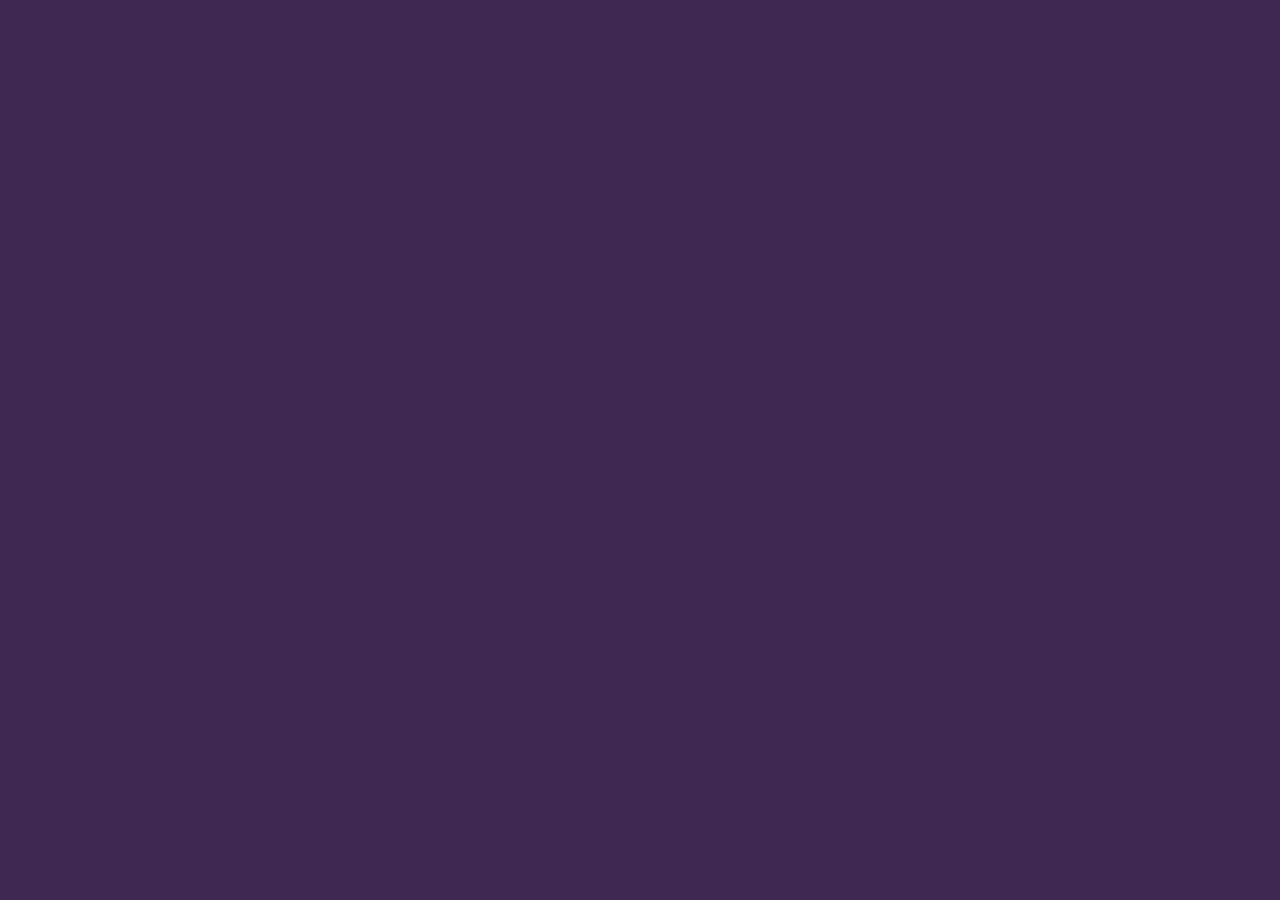
==== projects/dragon_calc.html @ d922fbf3 "starting dragon calculator" ====
<!DOCTYPE html>
<html lang="en">
<head>
    <meta charset="UTF-8">
    <meta name="viewport" content="width=device-width, initial-scale=1.0">
    <title>Dragon Calculator</title>
    <link rel="stylesheet" href="../css/dragon_calc.css">
</head>
<body>
    <header></header>
    <main></main>
</body>
</html>
---- css/dragon_calc.css ----
body{
    background-color: rgb(63, 40, 82); 
}
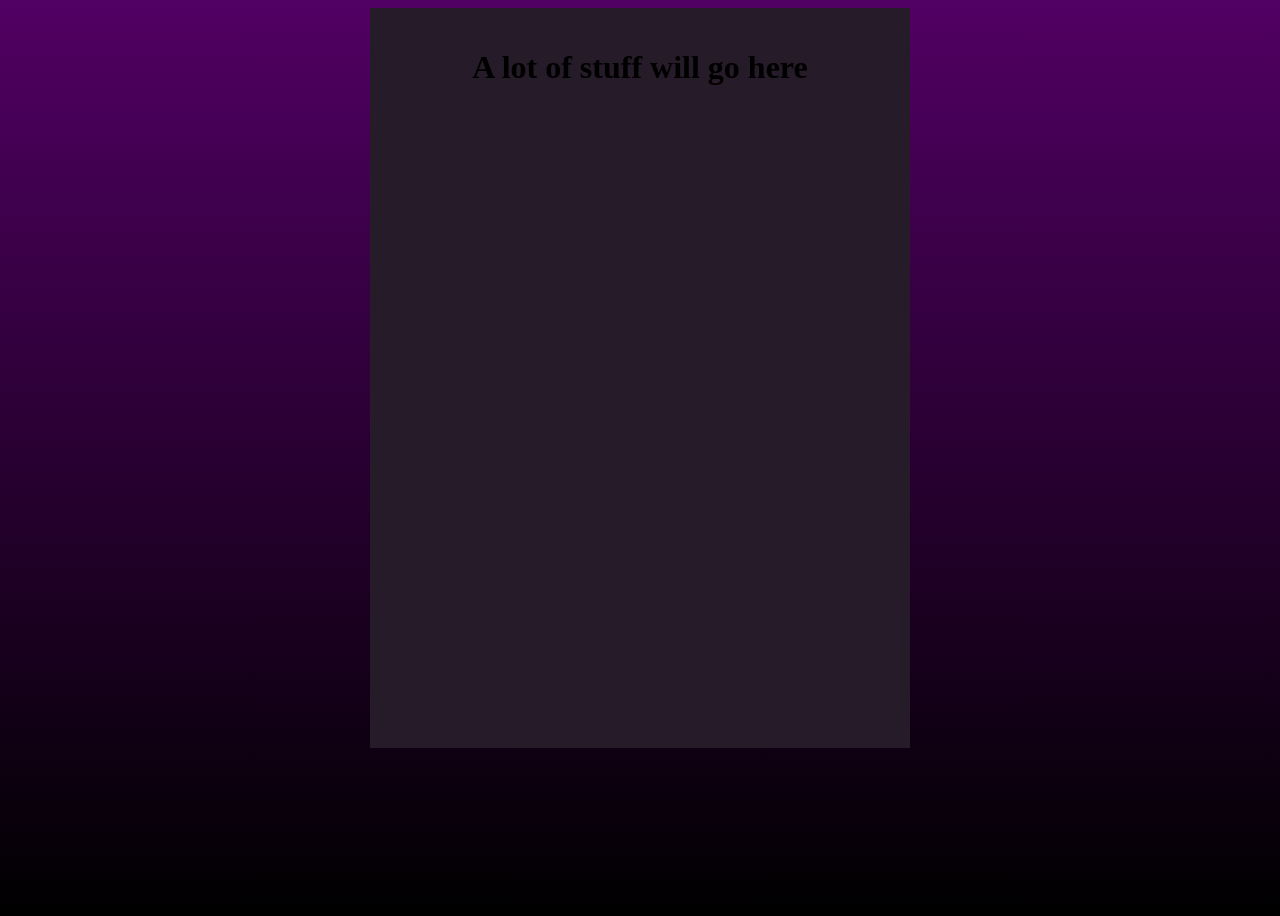
==== commit 316be1ed: "home screen kinda done (it looks bad tho)" ====
--- a/projects/dragon_calc.html
+++ b/projects/dragon_calc.html
@@ -7,7 +7,10 @@
     <link rel="stylesheet" href="../css/dragon_calc.css">
 </head>
 <body>
-    <header></header>
-    <main></main>
+    <main>
+        <div class="background">
+            <h1>A lot of stuff will go here</h1>
+        </div>
+    </main>
 </body>
 </html>
--- a/css/dragon_calc.css
+++ b/css/dragon_calc.css
@@ -1,3 +1,96 @@
 body{
-    background-color: rgb(63, 40, 82); 
-}+    background-color: #510063;
+    background: linear-gradient(180deg,rgba(81, 0, 99, 1) 0%, rgba(0, 0, 0, 1) 100%, rgba(0, 0, 0, 1) 100%);
+    background-size: cover;
+    background-repeat: no-repeat;
+    min-height: 100vh;
+}
+
+
+
+/*********************Home Screen*********************/
+
+header{
+    margin: 0px auto;
+    width: 50%;
+    padding-top: 12rem;
+}
+
+.logo{
+    margin: 0px auto;
+    width: 80%;
+    padding: 0px;
+}
+
+.logo img{
+    max-width: 100%;
+}
+
+.title {
+    text-align:center;
+    color:#510063;
+    padding: 0.5px;
+    margin: 0px auto;
+  font-family: "Metamorphous", serif;
+  font-weight: 400;
+  font-style: normal;
+    font-size: 1rem;
+    background-color: grey;
+    border-radius: 100%;
+    max-width: 15%;
+    box-shadow: 0 0 10px 5px rgba(128, 128, 128, 0.5);
+}
+
+a {
+    text-decoration: none;
+    color: inherit;
+}
+
+@keyframes floatY {
+    0% { transform: translateY(0); }
+    50% { transform: translateY(-10px); }
+    100% { transform: translateY(0); }
+}
+
+.logo, .title {
+    animation: floatY 2s ease-in-out infinite;
+    will-change: transform;
+}
+
+.logo:hover, .logo:focus, .title:hover, .title:focus {
+    animation-play-state: paused;
+}
+
+.title:hover{
+    cursor: pointer;
+    color: #d1d1d1;
+    width: 20%;
+}
+
+
+@media (prefers-reduced-motion: reduce) {
+    .logo, .title {
+        animation: none;
+        transition: none;
+    }
+}
+
+/*********************Calculator*********************/
+
+.background{
+    background-color: #261b28;
+    width: 500px;
+    height: 700px;
+    margin: 0px auto;
+    text-align: center;
+    padding: 20px;
+}
+
+/*********************FONTS*********************/
+.metamorphous-regular {
+  font-family: "Metamorphous", serif;
+  font-weight: 400;
+  font-style: normal;
+}
+
+
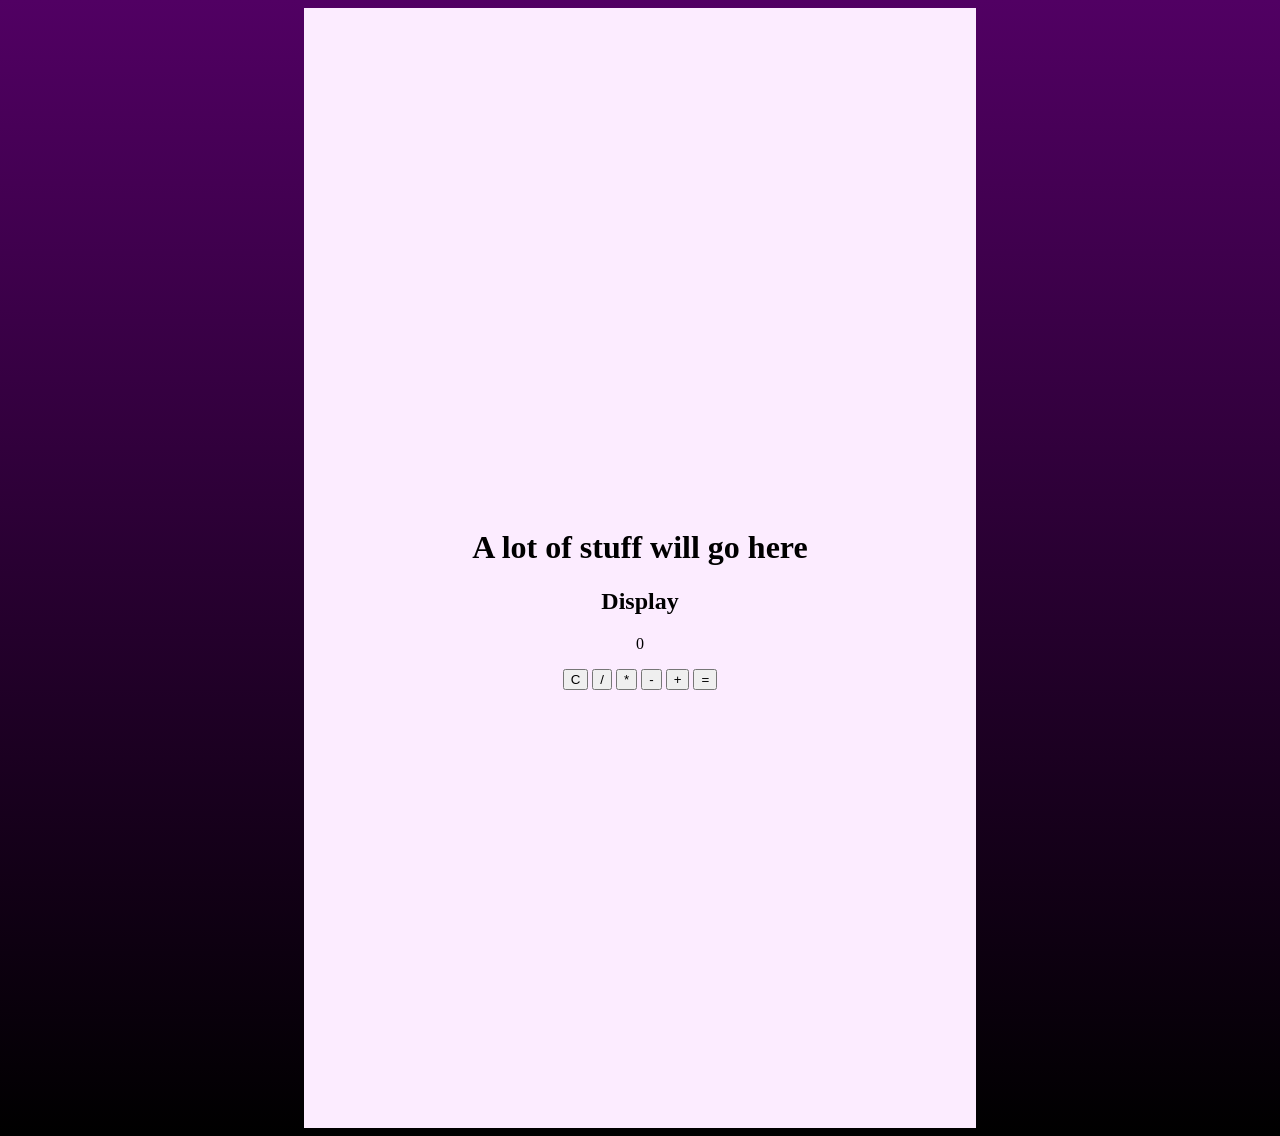
==== commit 0e350548: "Im so bored" ====
--- a/projects/dragon_calc.html
+++ b/projects/dragon_calc.html
@@ -10,7 +10,21 @@
     <main>
         <div class="background">
             <h1>A lot of stuff will go here</h1>
+            <h2>Display</h2>
+            <div class="display">
+                <p id="display-text">0</p>
+            </div>
+            <div id="buttons">
+                <button id="clear">C</button>
+                <button id="divide">/</button>
+                <button id="multiply">*</button>
+                <button id="subtract">-</button>
+                <button id="add">+</button>
+                <button id="equals">=</button>
+            </div>
+
         </div>
     </main>
+<script src="../javascript/dragon_calc.js"></script>
 </body>
 </html>
--- a/css/dragon_calc.css
+++ b/css/dragon_calc.css
@@ -5,8 +5,6 @@
     background-repeat: no-repeat;
     min-height: 100vh;
 }
-
-
 
 /*********************Home Screen*********************/
 
@@ -31,14 +29,14 @@
     color:#510063;
     padding: 0.5px;
     margin: 0px auto;
-  font-family: "Metamorphous", serif;
-  font-weight: 400;
-  font-style: normal;
-    font-size: 1rem;
+    font-family: "Metamorphous", serif;
+    font-weight: 400;
+    font-style: normal;
+    font-size: 100%;
     background-color: grey;
     border-radius: 100%;
-    max-width: 15%;
     box-shadow: 0 0 10px 5px rgba(128, 128, 128, 0.5);
+    width: 85px;
 }
 
 a {
@@ -47,9 +45,14 @@
 }
 
 @keyframes floatY {
-    0% { transform: translateY(0); }
-    50% { transform: translateY(-10px); }
-    100% { transform: translateY(0); }
+    0% {
+        transform: translateY(0);
+    }
+    50% {
+        transform: translateY(-10px);
+    }
+    100% { transform: translateY(0);
+    }
 }
 
 .logo, .title {
@@ -64,7 +67,7 @@
 .title:hover{
     cursor: pointer;
     color: #d1d1d1;
-    width: 20%;
+    width: 90px;
 }
 
 
@@ -75,15 +78,26 @@
     }
 }
 
+.bottom-banner-gif {
+    position: fixed;
+    bottom: 0; 
+    left: 0;        
+    width: 100vw;  
+    z-index: 9999;   
+    pointer-events: none;
+}
+
+
 /*********************Calculator*********************/
 
 .background{
-    background-color: #261b28;
-    width: 500px;
-    height: 700px;
+    background-color: #fcecff;
+    width: 50%;
+    height: 600px;
     margin: 0px auto;
     text-align: center;
     padding: 20px;
+    padding-top: 500px;
 }
 
 /*********************FONTS*********************/
@@ -94,3 +108,4 @@
 }
 
 
+
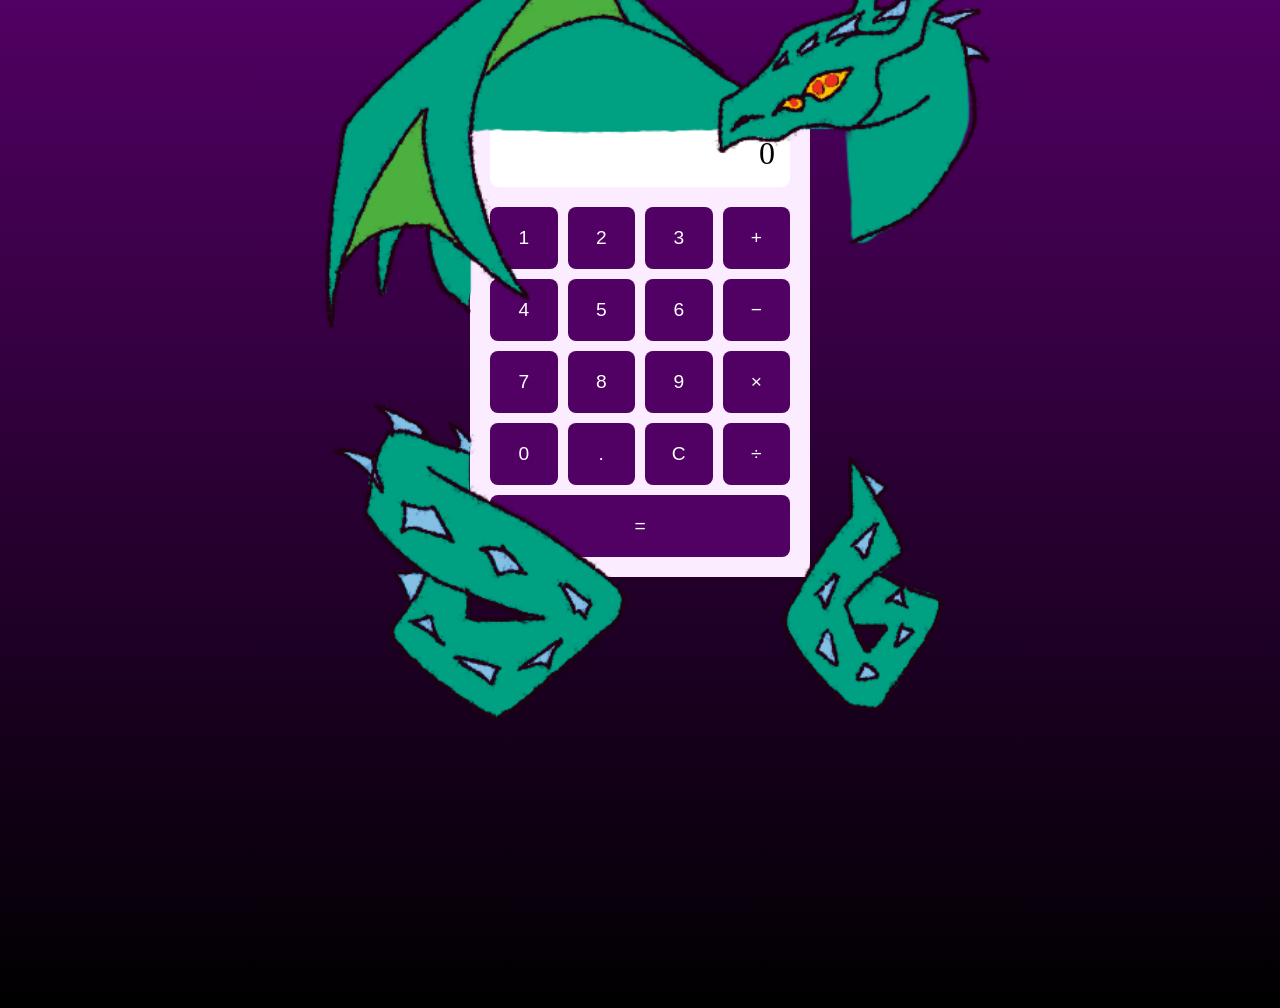
==== commit fab89b53: "Trying stuff out" ====
--- a/projects/dragon_calc.html
+++ b/projects/dragon_calc.html
@@ -8,22 +8,37 @@
 </head>
 <body>
     <main>
+    <div class="calculator-wrapper">
+        <img src="../images/border.png" alt="A dragon that borders the calculator" class="dragon-border">
         <div class="background">
-            <h1>A lot of stuff will go here</h1>
-            <h2>Display</h2>
             <div class="display">
                 <p id="display-text">0</p>
             </div>
             <div id="buttons">
+                <button id="one">1</button>
+                <button id="two">2</button>
+                <button id="three">3</button>
+                <button id="add">+</button>
+
+                <button id="four">4</button>
+                <button id="five">5</button>
+                <button id="six">6</button>
+                <button id="subtract">−</button>
+
+                <button id="seven">7</button>
+                <button id="eight">8</button>
+                <button id="nine">9</button>
+                <button id="multiply">×</button>
+
+                <button id="zero">0</button>
+                <button id="decimal">.</button>
                 <button id="clear">C</button>
-                <button id="divide">/</button>
-                <button id="multiply">*</button>
-                <button id="subtract">-</button>
-                <button id="add">+</button>
+                <button id="divide">÷</button>
+
                 <button id="equals">=</button>
             </div>
-
         </div>
+    </div>
     </main>
 <script src="../javascript/dragon_calc.js"></script>
 </body>
--- a/css/dragon_calc.css
+++ b/css/dragon_calc.css
@@ -5,8 +5,6 @@
     background-repeat: no-repeat;
     min-height: 100vh;
 }
-
-/*********************Home Screen*********************/
 
 header{
     margin: 0px auto;
@@ -87,25 +85,73 @@
     pointer-events: none;
 }
 
-
-/*********************Calculator*********************/
-
-.background{
-    background-color: #fcecff;
-    width: 50%;
-    height: 600px;
-    margin: 0px auto;
-    text-align: center;
-    padding: 20px;
-    padding-top: 500px;
+.calculator-wrapper {
+    position: relative;
+    width: 340px;
+    margin: 100px auto 0;
 }
 
-/*********************FONTS*********************/
+.background {
+    position: relative;
+    z-index: 1;
+    width: 300px;
+    padding: 20px;
+    background-color: #fcecff;
+}
+
+.dragon-border {
+    position: absolute;
+    top: -300px;
+    left: -159px;
+    width: 700px;
+    z-index: 2;
+    pointer-events: none;
+}
+
+.display {
+    width: 100%;
+    margin-bottom: 20px;
+}
+
+#display-text {
+    margin: 0;
+    padding: 15px;
+
+    background-color: white;
+    border-radius: 8px;
+
+    text-align: right;
+    font-size: 2rem;
+}
+
+#buttons {
+    display: grid;
+    grid-template-columns: repeat(4, 1fr);
+    grid-template-rows: repeat(5, 1fr);
+    gap: 10px;
+}
+
+#buttons button {
+    padding: 20px;
+    border: none;
+    border-radius: 8px;
+    background-color: #510063;
+    color: white;
+    font-size: 1.2rem;
+    cursor: pointer;
+}
+
+#buttons button:hover {
+    background-color: #72008a;
+}
+
+#equals{
+    grid-column: span 4;
+    background-color: #ff00ff;
+}
 .metamorphous-regular {
   font-family: "Metamorphous", serif;
   font-weight: 400;
   font-style: normal;
 }
 
-
-
